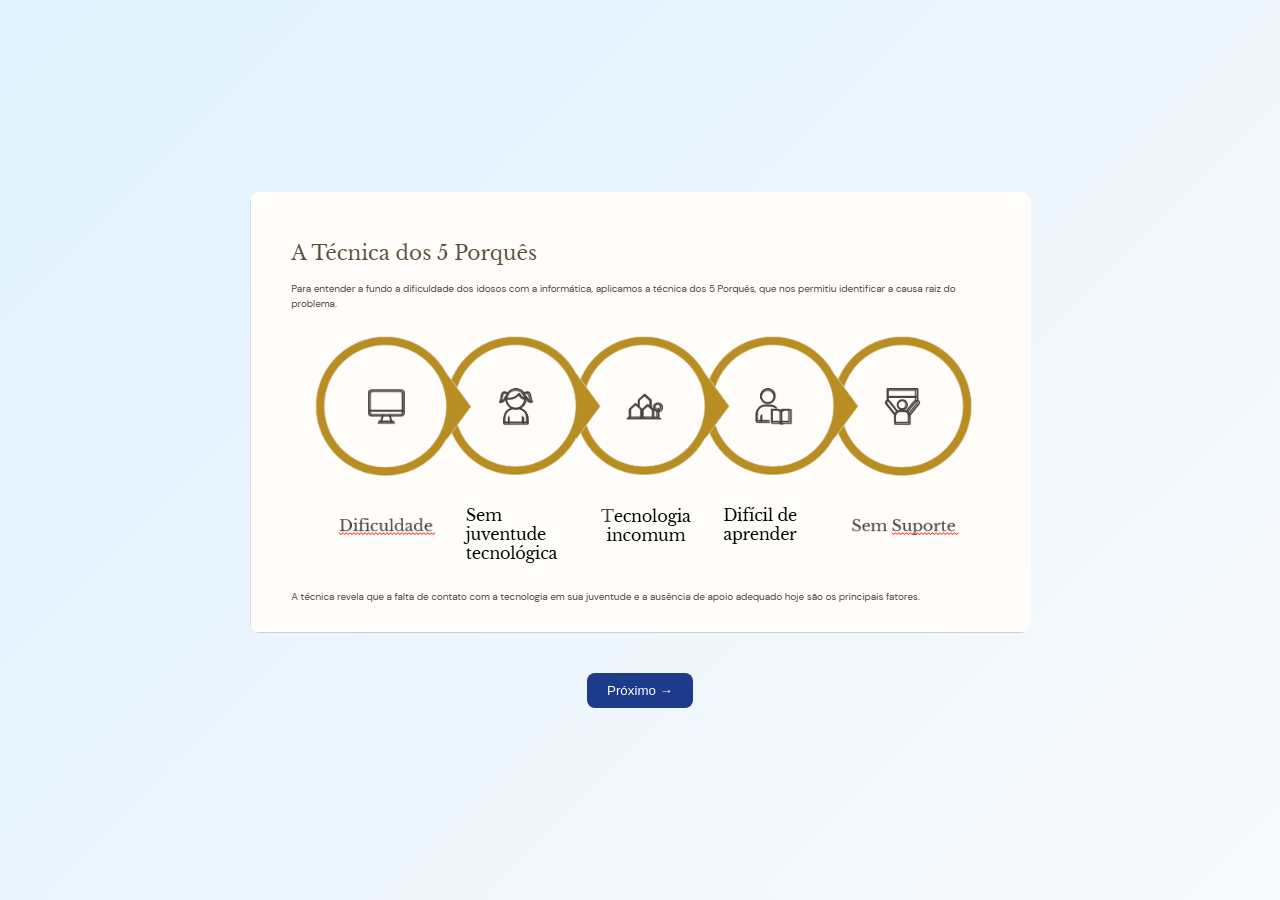
==== index.html @ b1dc0c75 "adicione todos os codigos ao meu site" ====
<!DOCTYPE html>
<html lang="pt-br">
<head>
<meta charset="UTF-8">
<meta name="viewport" content="width=device-width, initial-scale=1.0">
<title>Projeto Inclusão Digital</title>

<style>
* {
    margin: 0;
    padding: 0;
    box-sizing: border-box;
}

body {
    font-family: Arial, Helvetica, sans-serif;
    background: linear-gradient(135deg, #e0f2fe, #f8fafc);
}

/* Seções (tipo páginas) */
.page {
    display: none;
    justify-content: center;
    align-items: center;
    flex-direction: column;
    min-height: 100vh;
    padding: 20px;
    text-align: center;
}

/* Página ativa */
.active {
    display: flex;
}

/* Imagens */
img {
    max-width: 80%;
    border-radius: 10px;
    margin-bottom: 20px;
}

/* Container bonito */
.container {
    background: white;
    padding: 30px;
    border-radius: 15px;
    max-width: 800px;
    box-shadow: 0 10px 25px rgba(0,0,0,0.1);
}

/* Texto */
h1 {
    color: #1e3a8a;
    margin-bottom: 15px;
}

p {
    color: #444;
    line-height: 1.6;
    margin-bottom: 15px;
    text-align: justify;
}

/* Botões */
.nav {
    margin-top: 20px;
    display: flex;
    gap: 10px;
}

button {
    background: #1e3a8a;
    color: white;
    border: none;
    padding: 10px 20px;
    border-radius: 8px;
    cursor: pointer;
    transition: 0.3s;
}

button:hover {
    background: #0f172a;
}
</style>
</head>

<body>

<!-- PAGINA 1 -->
<div class="page active">
    <img src="img/imagem4.png">
    <div class="nav">
        <button onclick="next()">Próximo →</button>
    </div>
</div>

<!-- PAGINA 2 -->
<div class="page">
    <img src="img/imagem3.png">
    <div class="nav">
        <button onclick="prev()">← Voltar</button>
        <button onclick="next()">Próximo →</button>
    </div>
</div>

<!-- PAGINA 3 -->
<div class="page">
    <div class="container">
        <h1>Inclusão Digital para Idosos</h1>
        <p>O projeto tem como objetivo promover o acesso à tecnologia para idosos.</p>
        <p>Ensinar o uso de celulares, aplicativos e internet de forma simples.</p>
    </div>

    <div class="nav">
        <button onclick="prev()">← Voltar</button>
        <button onclick="next()">Próximo →</button>
    </div>
</div>

<!-- PAGINA 4 -->
<div class="page">
    <div class="container">
        <h1>Levantamento</h1>
        <p>Dificuldades: tecnologia rápida, interfaces difíceis e golpes.</p>
        <p>Importante aprender redes sociais, WhatsApp e apps financeiros.</p>
    </div>

    <div class="nav">
        <button onclick="prev()">← Voltar</button>
        <button onclick="next()">Próximo →</button>
    </div>
</div>

<!-- PAGINA 5 -->
<div class="page">
    <div class="container">
        <h1>Contexto</h1>
        <p>Idosos enfrentam dificuldades com tecnologia e riscos online.</p>
        <p>Necessidade de inclusão digital com foco em segurança e acessibilidade.</p>
    </div>

    <div class="nav">
        <button onclick="prev()">← Voltar</button>
        <button onclick="next()">Próximo →</button>
    </div>
</div>

<!-- PAGINA 6 -->
<div class="page">
    <img src="img/imagem1.png">
    <div class="nav">
        <button onclick="prev()">← Voltar</button>
        <button onclick="next()">Próximo →</button>
    </div>
</div>

<!-- PAGINA 7 -->
<div class="page">
    <img src="img/imagem2.png">
    <div class="nav">
        <button onclick="prev()">← Voltar</button>
    </div>
</div>

<script>
let current = 0;
const pages = document.querySelectorAll(".page");

function showPage(index) {
    pages.forEach(p => p.classList.remove("active"));
    pages[index].classList.add("active");
}

function next() {
    if (current < pages.length - 1) {
        current++;
        showPage(current);
    }
}

function prev() {
    if (current > 0) {
        current--;
        showPage(current);
    }
}
</script>

</body>
</html>
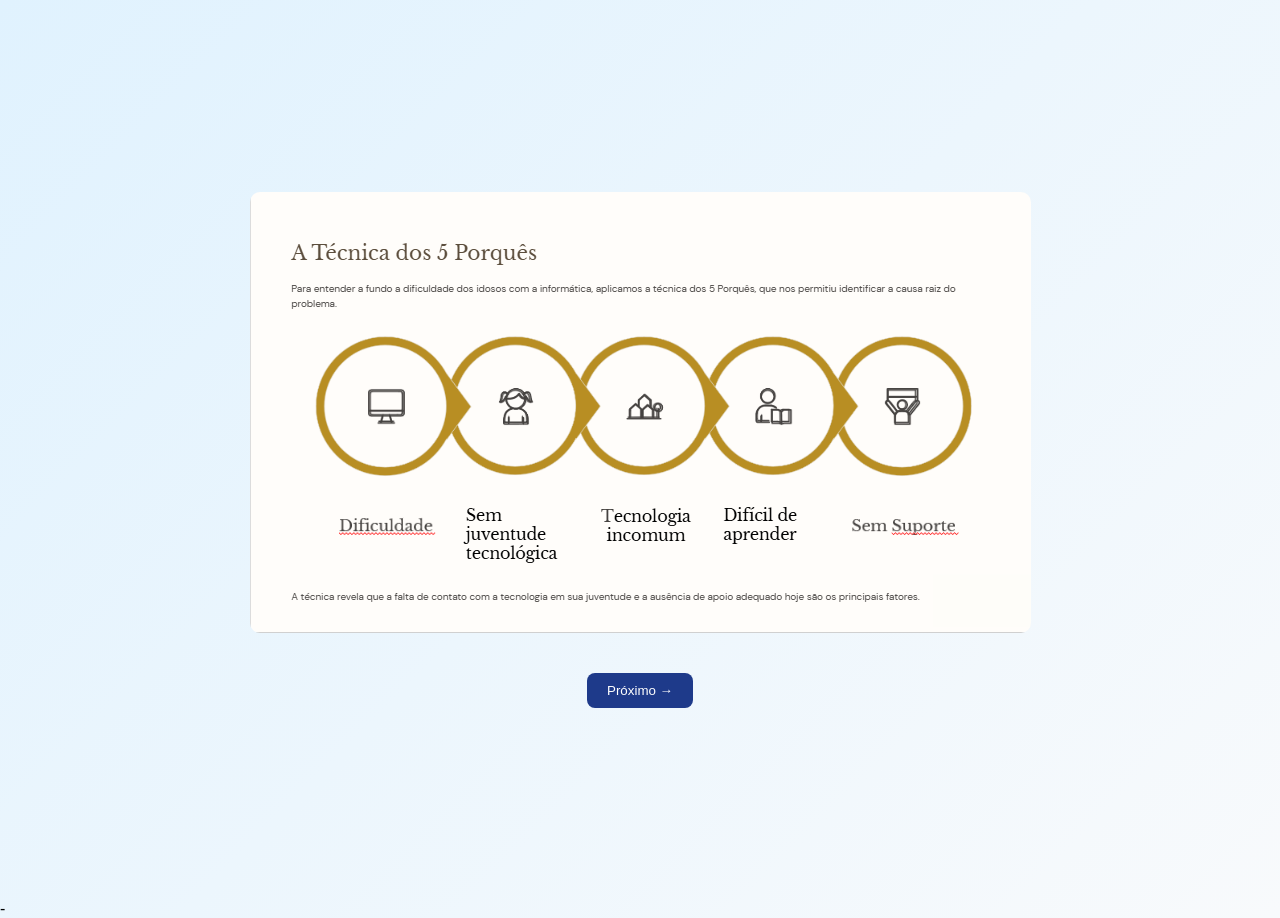
==== commit be274359: "altere os codigos do site" ====
--- a/index.html
+++ b/index.html
@@ -17,7 +17,7 @@
     background: linear-gradient(135deg, #e0f2fe, #f8fafc);
 }
 
-/* Seções (tipo páginas) */
+
 .page {
     display: none;
     justify-content: center;
@@ -28,19 +28,19 @@
     text-align: center;
 }
 
-/* Página ativa */
+
 .active {
     display: flex;
 }
 
-/* Imagens */
+
 img {
     max-width: 80%;
     border-radius: 10px;
     margin-bottom: 20px;
 }
 
-/* Container bonito */
+
 .container {
     background: white;
     padding: 30px;
@@ -49,7 +49,7 @@
     box-shadow: 0 10px 25px rgba(0,0,0,0.1);
 }
 
-/* Texto */
+
 h1 {
     color: #1e3a8a;
     margin-bottom: 15px;
@@ -62,7 +62,7 @@
     text-align: justify;
 }
 
-/* Botões */
+
 .nav {
     margin-top: 20px;
     display: flex;
@@ -87,7 +87,7 @@
 
 <body>
 
-<!-- PAGINA 1 -->
+
 <div class="page active">
     <img src="img/imagem4.png">
     <div class="nav">
@@ -95,7 +95,7 @@
     </div>
 </div>
 
-<!-- PAGINA 2 -->
+
 <div class="page">
     <img src="img/imagem3.png">
     <div class="nav">
@@ -104,7 +104,7 @@
     </div>
 </div>
 
-<!-- PAGINA 3 -->
+
 <div class="page">
     <div class="container">
         <h1>Inclusão Digital para Idosos</h1>
@@ -118,7 +118,7 @@
     </div>
 </div>
 
-<!-- PAGINA 4 -->
+
 <div class="page">
     <div class="container">
         <h1>Levantamento</h1>
@@ -132,7 +132,7 @@
     </div>
 </div>
 
-<!-- PAGINA 5 -->
+
 <div class="page">
     <div class="container">
         <h1>Contexto</h1>
@@ -146,7 +146,7 @@
     </div>
 </div>
 
-<!-- PAGINA 6 -->
+
 <div class="page">
     <img src="img/imagem1.png">
     <div class="nav">
@@ -155,7 +155,7 @@
     </div>
 </div>
 
-<!-- PAGINA 7 -->
+-
 <div class="page">
     <img src="img/imagem2.png">
     <div class="nav">
@@ -188,4 +188,4 @@
 </script>
 
 </body>
-</html>+</html>
